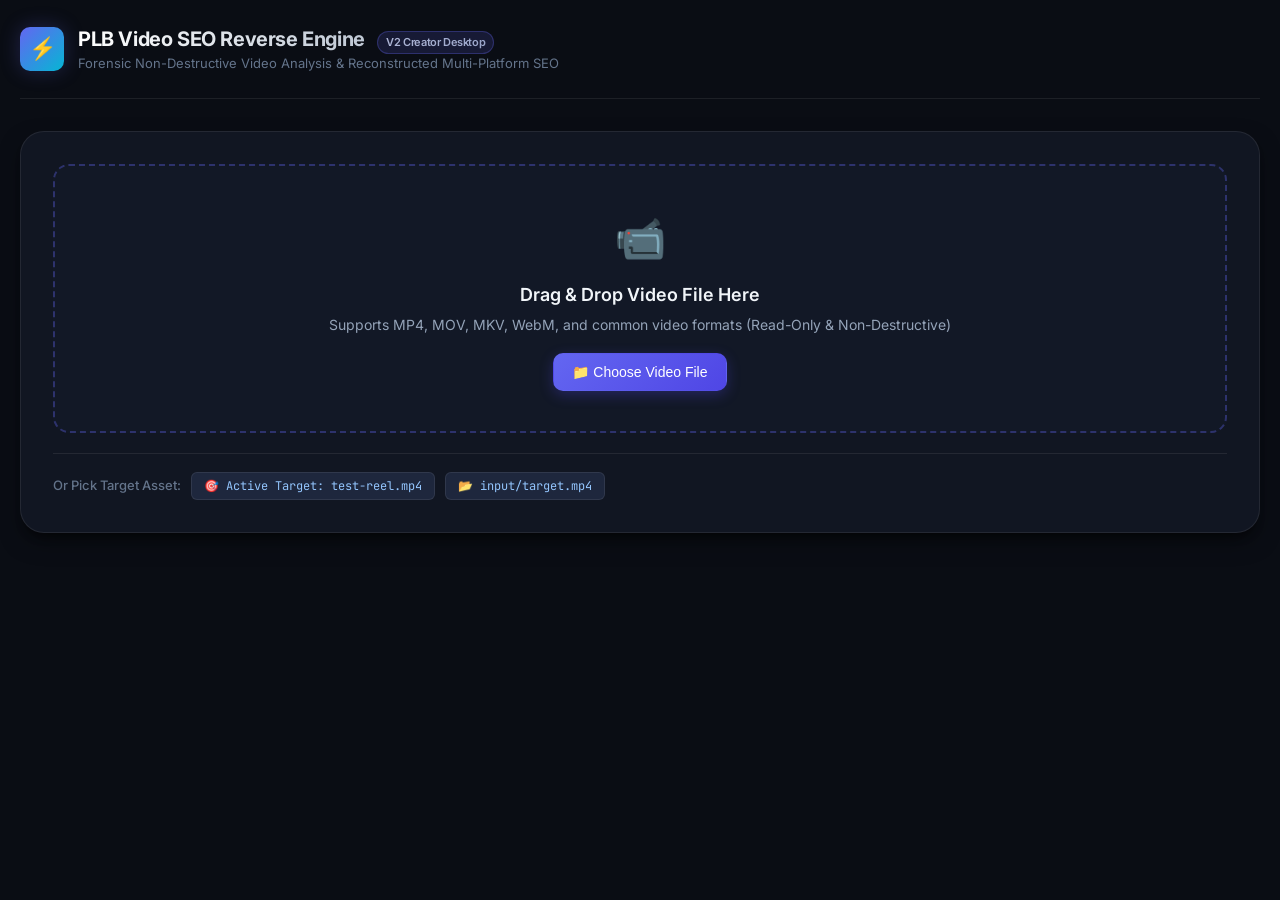
==== templates/index.html @ 7a73a2d2 "feat: build creator desktop and web application tool with 10-tab forensic dashboard, e2e testing, an" ====
<!DOCTYPE html>
<html lang="en">
<head>
  <meta charset="UTF-8">
  <meta name="viewport" content="width=device-width, initial-scale=1.0">
  <title>PLB Video SEO Reverse Engine</title>
  <link rel="preconnect" href="https://fonts.googleapis.com">
  <link rel="preconnect" href="https://fonts.gstatic.com" crossorigin>
  <link href="https://fonts.googleapis.com/css2?family=Inter:wght@300;400;500;600;700;800&family=JetBrains+Mono:wght@400;500;600&display=swap" rel="stylesheet">
  <style>
    :root {
      --bg-base: #0a0d14;
      --bg-surface: #111622;
      --bg-card: #161d2d;
      --bg-elevated: #1e273d;
      --border-color: rgba(255, 255, 255, 0.08);
      --border-focus: rgba(99, 102, 241, 0.5);
      --text-main: #f1f5f9;
      --text-muted: #94a3b8;
      --text-dim: #64748b;
      --accent-primary: #6366f1;
      --accent-glow: rgba(99, 102, 241, 0.25);
      --accent-secondary: #06b6d4;
      --accent-success: #10b981;
      --accent-warning: #f59e0b;
      --accent-danger: #ef4444;
      --radius-sm: 6px;
      --radius-md: 10px;
      --radius-lg: 16px;
      --radius-xl: 24px;
      --shadow-lg: 0 10px 25px -5px rgba(0, 0, 0, 0.5), 0 8px 10px -6px rgba(0, 0, 0, 0.5);
    }

    * {
      box-sizing: border-box;
      margin: 0;
      padding: 0;
    }

    body {
      font-family: 'Inter', -apple-system, BlinkMacSystemFont, sans-serif;
      background-color: var(--bg-base);
      color: var(--text-main);
      min-height: 100vh;
      line-height: 1.5;
      -webkit-font-smoothing: antialiased;
    }

    /* Container */
    .app-container {
      max-width: 1380px;
      margin: 0 auto;
      padding: 24px 20px 80px;
    }

    /* Header */
    header {
      display: flex;
      justify-content: space-between;
      align-items: center;
      padding-bottom: 24px;
      border-bottom: 1px solid var(--border-color);
      margin-bottom: 32px;
    }

    .brand {
      display: flex;
      align-items: center;
      gap: 14px;
    }

    .brand-icon {
      width: 44px;
      height: 44px;
      background: linear-gradient(135deg, #6366f1, #06b6d4);
      border-radius: var(--radius-md);
      display: flex;
      align-items: center;
      justify-content: center;
      font-size: 22px;
      box-shadow: 0 0 20px var(--accent-glow);
    }

    .brand-text h1 {
      font-size: 20px;
      font-weight: 700;
      letter-spacing: -0.02em;
      background: linear-gradient(to right, #ffffff, #94a3b8);
      -webkit-background-clip: text;
      -webkit-text-fill-color: transparent;
    }

    .brand-text p {
      font-size: 13px;
      color: var(--text-dim);
    }

    .badge-v2 {
      display: inline-flex;
      align-items: center;
      padding: 2px 8px;
      background: rgba(99, 102, 241, 0.15);
      border: 1px solid rgba(99, 102, 241, 0.3);
      color: #818cf8;
      border-radius: 9999px;
      font-size: 11px;
      font-weight: 600;
      margin-left: 8px;
    }

    .header-actions {
      display: flex;
      gap: 12px;
      align-items: center;
    }

    .btn {
      display: inline-flex;
      align-items: center;
      justify-content: center;
      gap: 8px;
      padding: 10px 18px;
      border-radius: var(--radius-md);
      font-size: 14px;
      font-weight: 500;
      cursor: pointer;
      transition: all 0.2s ease;
      border: 1px solid transparent;
      outline: none;
    }

    .btn-primary {
      background: linear-gradient(135deg, #6366f1, #4f46e5);
      color: #ffffff;
      box-shadow: 0 4px 14px rgba(79, 70, 229, 0.3);
    }

    .btn-primary:hover:not(:disabled) {
      background: linear-gradient(135deg, #4f46e5, #4338ca);
      transform: translateY(-1px);
    }

    .btn-secondary {
      background: var(--bg-card);
      border-color: var(--border-color);
      color: var(--text-main);
    }

    .btn-secondary:hover:not(:disabled) {
      background: var(--bg-elevated);
      border-color: rgba(255, 255, 255, 0.15);
    }

    .btn:disabled {
      opacity: 0.5;
      cursor: not-allowed;
    }

    /* Upload Area */
    .upload-card {
      background: var(--bg-surface);
      border: 1px solid var(--border-color);
      border-radius: var(--radius-xl);
      padding: 32px;
      margin-bottom: 32px;
      box-shadow: var(--shadow-lg);
    }

    .dropzone {
      border: 2px dashed rgba(99, 102, 241, 0.35);
      border-radius: var(--radius-lg);
      padding: 40px 24px;
      text-align: center;
      background: rgba(22, 29, 45, 0.4);
      transition: all 0.2s ease;
      cursor: pointer;
    }

    .dropzone:hover, .dropzone.dragover {
      border-color: var(--accent-primary);
      background: rgba(99, 102, 241, 0.06);
    }

    .dropzone-icon {
      font-size: 42px;
      margin-bottom: 12px;
    }

    .dropzone h3 {
      font-size: 18px;
      font-weight: 600;
      margin-bottom: 6px;
    }

    .dropzone p {
      color: var(--text-muted);
      font-size: 14px;
      margin-bottom: 18px;
    }

    .quick-pick {
      margin-top: 20px;
      padding-top: 18px;
      border-top: 1px solid var(--border-color);
      display: flex;
      flex-wrap: wrap;
      align-items: center;
      gap: 10px;
    }

    .quick-pick-label {
      font-size: 13px;
      color: var(--text-dim);
      font-weight: 500;
    }

    .chip-btn {
      background: var(--bg-elevated);
      border: 1px solid var(--border-color);
      color: #93c5fd;
      font-size: 12px;
      font-family: 'JetBrains Mono', monospace;
      padding: 5px 12px;
      border-radius: var(--radius-sm);
      cursor: pointer;
      transition: all 0.15s;
    }

    .chip-btn:hover {
      background: rgba(99, 102, 241, 0.2);
      border-color: var(--accent-primary);
    }

    /* Selected Video Pill */
    .file-pill {
      display: none;
      background: var(--bg-card);
      border: 1px solid var(--border-color);
      border-radius: var(--radius-lg);
      padding: 20px;
      margin-top: 24px;
    }

    .file-pill-header {
      display: flex;
      justify-content: space-between;
      align-items: center;
      margin-bottom: 16px;
    }

    .file-pill-title {
      display: flex;
      align-items: center;
      gap: 10px;
      font-weight: 600;
      font-size: 16px;
    }

    .meta-grid {
      display: grid;
      grid-template-columns: repeat(auto-fit, minmax(140px, 1fr));
      gap: 12px;
    }

    .meta-item {
      background: rgba(0, 0, 0, 0.25);
      padding: 10px 14px;
      border-radius: var(--radius-sm);
      border: 1px solid rgba(255, 255, 255, 0.04);
    }

    .meta-label {
      font-size: 11px;
      text-transform: uppercase;
      letter-spacing: 0.05em;
      color: var(--text-dim);
      margin-bottom: 2px;
    }

    .meta-val {
      font-size: 14px;
      font-weight: 600;
      color: #e2e8f0;
      font-family: 'JetBrains Mono', monospace;
    }

    .sidecars-tag-list {
      display: flex;
      flex-wrap: wrap;
      gap: 6px;
      margin-top: 14px;
    }

    .sidecar-chip {
      background: rgba(16, 185, 129, 0.15);
      border: 1px solid rgba(16, 185, 129, 0.3);
      color: #34d399;
      font-size: 12px;
      padding: 3px 8px;
      border-radius: var(--radius-sm);
      display: flex;
      align-items: center;
      gap: 4px;
    }

    /* Progress Banner */
    .progress-card {
      display: none;
      background: var(--bg-card);
      border: 1px solid rgba(99, 102, 241, 0.3);
      border-radius: var(--radius-lg);
      padding: 24px;
      margin-bottom: 32px;
    }

    .progress-bar-bg {
      height: 10px;
      background: rgba(0, 0, 0, 0.4);
      border-radius: 999px;
      overflow: hidden;
      margin: 14px 0 10px;
    }

    .progress-bar-fill {
      height: 100%;
      width: 0%;
      background: linear-gradient(90deg, #6366f1, #06b6d4);
      border-radius: 999px;
      transition: width 0.3s ease;
    }

    .progress-status {
      display: flex;
      justify-content: space-between;
      font-size: 14px;
    }

    .stage-text {
      color: #93c5fd;
      font-weight: 500;
    }

    .percent-text {
      color: #e2e8f0;
      font-family: 'JetBrains Mono', monospace;
      font-weight: 600;
    }

    /* Results Dashboard */
    .results-container {
      display: none;
    }

    .results-header {
      display: flex;
      justify-content: space-between;
      align-items: center;
      margin-bottom: 20px;
      flex-wrap: wrap;
      gap: 16px;
    }

    .tabs-nav {
      display: flex;
      overflow-x: auto;
      gap: 4px;
      background: var(--bg-surface);
      padding: 6px;
      border-radius: var(--radius-lg);
      border: 1px solid var(--border-color);
    }

    .tab-btn {
      padding: 8px 16px;
      border-radius: var(--radius-md);
      background: transparent;
      border: none;
      color: var(--text-muted);
      font-size: 13px;
      font-weight: 600;
      cursor: pointer;
      white-space: nowrap;
      transition: all 0.15s ease;
    }

    .tab-btn:hover {
      color: #ffffff;
      background: rgba(255, 255, 255, 0.05);
    }

    .tab-btn.active {
      color: #ffffff;
      background: var(--accent-primary);
      box-shadow: 0 2px 8px rgba(99, 102, 241, 0.4);
    }

    .tab-content {
      display: none;
      background: var(--bg-surface);
      border: 1px solid var(--border-color);
      border-radius: var(--radius-xl);
      padding: 32px;
      box-shadow: var(--shadow-lg);
      margin-top: 16px;
    }

    .tab-content.active {
      display: block;
      animation: fadeIn 0.2s ease-in-out;
    }

    @keyframes fadeIn {
      from { opacity: 0; transform: translateY(4px); }
      to { opacity: 1; transform: translateY(0); }
    }

    /* Card Panels */
    .panel-grid {
      display: grid;
      grid-template-columns: repeat(auto-fit, minmax(320px, 1fr));
      gap: 20px;
      margin-top: 16px;
    }

    .data-panel {
      background: var(--bg-card);
      border: 1px solid var(--border-color);
      border-radius: var(--radius-md);
      padding: 20px;
    }

    .panel-title {
      font-size: 14px;
      font-weight: 700;
      text-transform: uppercase;
      letter-spacing: 0.05em;
      color: var(--text-dim);
      margin-bottom: 14px;
      display: flex;
      justify-content: space-between;
      align-items: center;
    }

    .item-row {
      margin-bottom: 12px;
    }

    .item-label {
      font-size: 12px;
      color: var(--text-muted);
      margin-bottom: 3px;
    }

    .item-val {
      font-size: 14px;
      color: #ffffff;
      word-break: break-word;
    }

    .item-val.highlight {
      color: #38bdf8;
      font-weight: 600;
    }

    /* Badges */
    .badge-absent {
      display: inline-block;
      font-size: 11px;
      font-family: 'JetBrains Mono', monospace;
      padding: 2px 6px;
      background: rgba(245, 158, 11, 0.15);
      border: 1px solid rgba(245, 158, 11, 0.3);
      color: #fbbf24;
      border-radius: 4px;
    }

    .badge-present {
      display: inline-block;
      font-size: 11px;
      font-family: 'JetBrains Mono', monospace;
      padding: 2px 6px;
      background: rgba(16, 185, 129, 0.15);
      border: 1px solid rgba(16, 185, 129, 0.3);
      color: #34d399;
      border-radius: 4px;
    }

    /* Copy Button */
    .copy-btn {
      background: rgba(255, 255, 255, 0.08);
      border: 1px solid rgba(255, 255, 255, 0.1);
      color: #e2e8f0;
      font-size: 11px;
      padding: 3px 8px;
      border-radius: 4px;
      cursor: pointer;
      transition: all 0.15s;
    }

    .copy-btn:hover {
      background: rgba(99, 102, 241, 0.25);
      color: #818cf8;
    }

    /* Timeline Frame Gallery */
    .frame-gallery {
      display: grid;
      grid-template-columns: repeat(auto-fill, minmax(220px, 1fr));
      gap: 16px;
      margin-top: 20px;
    }

    .frame-card {
      background: var(--bg-card);
      border: 1px solid var(--border-color);
      border-radius: var(--radius-md);
      overflow: hidden;
      display: flex;
      flex-direction: column;
      transition: transform 0.2s;
    }

    .frame-card:hover {
      transform: translateY(-2px);
      border-color: rgba(99, 102, 241, 0.4);
    }

    .frame-img-box {
      width: 100%;
      aspect-ratio: 9/16;
      background: #000;
      overflow: hidden;
      position: relative;
    }

    .frame-img-box img {
      width: 100%;
      height: 100%;
      object-fit: cover;
    }

    .frame-meta {
      padding: 12px;
      font-size: 12px;
      flex: 1;
      display: flex;
      flex-direction: column;
      justify-content: space-between;
    }

    .frame-tag {
      display: inline-block;
      font-size: 10px;
      font-weight: 700;
      text-transform: uppercase;
      padding: 2px 6px;
      border-radius: 3px;
      margin-bottom: 4px;
    }

    .tag-hook {
      background: rgba(239, 68, 68, 0.2);
      color: #f87171;
      border: 1px solid rgba(239, 68, 68, 0.4);
    }

    .tag-action {
      background: rgba(245, 158, 11, 0.2);
      color: #fbbf24;
      border: 1px solid rgba(245, 158, 11, 0.4);
    }

    .tag-payoff {
      background: rgba(16, 185, 129, 0.2);
      color: #34d399;
      border: 1px solid rgba(16, 185, 129, 0.4);
    }

    .tag-depth {
      background: rgba(14, 165, 233, 0.2);
      color: #38bdf8;
      border: 1px solid rgba(14, 165, 233, 0.4);
    }

    /* Master Evidence Table */
    .evidence-table {
      width: 100%;
      border-collapse: collapse;
      font-size: 13px;
      margin-top: 14px;
    }

    .evidence-table th {
      text-align: left;
      padding: 12px 14px;
      background: var(--bg-card);
      color: var(--text-dim);
      font-size: 11px;
      text-transform: uppercase;
      letter-spacing: 0.05em;
      border-bottom: 1px solid var(--border-color);
    }

    .evidence-table td {
      padding: 14px;
      border-bottom: 1px solid rgba(255, 255, 255, 0.04);
      vertical-align: top;
    }

    .evidence-table tr:hover td {
      background: rgba(255, 255, 255, 0.02);
    }

    .confidence-fact {
      color: #34d399;
      font-weight: 600;
    }

    /* Markdown Report Box */
    .report-preview {
      background: #090d16;
      border: 1px solid var(--border-color);
      border-radius: var(--radius-md);
      padding: 24px;
      font-family: 'JetBrains Mono', monospace;
      font-size: 13px;
      line-height: 1.6;
      color: #cbd5e1;
      white-space: pre-wrap;
      max-height: 600px;
      overflow-y: auto;
    }

    /* Responsive */
    @media (max-width: 768px) {
      .app-container { padding: 16px 12px; }
      header { flex-direction: column; align-items: flex-start; gap: 16px; }
      .header-actions { width: 100%; justify-content: flex-start; }
      .meta-grid { grid-template-columns: 1fr 1fr; }
    }
  </style>
</head>
<body>

<div class="app-container">
  <!-- Top Bar -->
  <header>
    <div class="brand">
      <div class="brand-icon">⚡</div>
      <div class="brand-text">
        <h1>PLB Video SEO Reverse Engine <span class="badge-v2">V2 Creator Desktop</span></h1>
        <p>Forensic Non-Destructive Video Analysis & Reconstructed Multi-Platform SEO</p>
      </div>
    </div>
    <div class="header-actions">
      <button class="btn btn-secondary" id="btn-analyze-new" style="display:none;" onclick="resetWorkflow()">
        🔄 Analyze Another Video
      </button>
      <button class="btn btn-secondary" id="btn-export-json" style="display:none;" onclick="exportData('json')">
        📊 Export JSON
      </button>
      <button class="btn btn-secondary" id="btn-export-zip" style="display:none;" onclick="exportData('zip')">
        📦 Export ZIP Bundle
      </button>
      <button class="btn btn-primary" id="btn-export-report" style="display:none;" onclick="exportData('markdown')">
        📄 Download Report (.md)
      </button>
    </div>
  </header>

  <!-- Upload & Target Selection Area -->
  <section class="upload-card" id="selection-section">
    <div class="dropzone" id="dropzone" onclick="document.getElementById('file-input').click()">
      <div class="dropzone-icon">📹</div>
      <h3>Drag & Drop Video File Here</h3>
      <p>Supports MP4, MOV, MKV, WebM, and common video formats (Read-Only & Non-Destructive)</p>
      <button type="button" class="btn btn-primary" onclick="event.stopPropagation(); document.getElementById('file-input').click()">
        📁 Choose Video File
      </button>
      <input type="file" id="file-input" style="display: none;" accept="video/*,.mp4,.mov,.mkv,.webm" onchange="handleFileSelect(this)">
    </div>

    <!-- Quick Candidates Bar -->
    <div class="quick-pick">
      <span class="quick-pick-label">Or Pick Target Asset:</span>
      <button class="chip-btn" onclick="selectLocalPath('C:/Users/Admin/Downloads/test-reel/test-reel.mp4')">
        🎯 Active Target: test-reel.mp4
      </button>
      <button class="chip-btn" onclick="selectLocalPath('input/target.mp4')">
        📂 input/target.mp4
      </button>
      <span id="candidate-chips"></span>
    </div>

    <!-- Video Inspector Pill -->
    <div class="file-pill" id="file-pill">
      <div class="file-pill-header">
        <div class="file-pill-title">
          <span>🎬</span>
          <span id="pill-filename">video.mp4</span>
        </div>
        <button class="btn btn-primary" id="btn-start-analysis" onclick="startAnalysis()">
          ⚡ Run Forensic Reverse-Engineering
        </button>
      </div>

      <div class="meta-grid">
        <div class="meta-item">
          <div class="meta-label">File Size</div>
          <div class="meta-val" id="pill-size">0.0 MB</div>
        </div>
        <div class="meta-item">
          <div class="meta-label">Duration</div>
          <div class="meta-val" id="pill-duration">0.00s</div>
        </div>
        <div class="meta-item">
          <div class="meta-label">Resolution</div>
          <div class="meta-val" id="pill-resolution">--</div>
        </div>
        <div class="meta-item">
          <div class="meta-label">Codec & FPS</div>
          <div class="meta-val" id="pill-codec">--</div>
        </div>
      </div>

      <div class="sidecars-tag-list" id="sidecars-container"></div>
    </div>
  </section>

  <!-- Progress Indicator -->
  <section class="progress-card" id="progress-card">
    <div style="font-weight: 600; font-size: 15px;">🔍 Reverse-Engineering in Progress...</div>
    <div class="progress-bar-bg">
      <div class="progress-bar-fill" id="progress-fill"></div>
    </div>
    <div class="progress-status">
      <span class="stage-text" id="progress-stage">Initializing analysis...</span>
      <span class="percent-text" id="progress-percent">0%</span>
    </div>
  </section>

  <!-- Results Dashboard -->
  <main class="results-container" id="results-container">
    <div class="results-header">
      <nav class="tabs-nav" id="tabs-nav">
        <button class="tab-btn active" onclick="switchTab('tab-overview', this)">OVERVIEW</button>
        <button class="tab-btn" onclick="switchTab('tab-source', this)">SOURCE SEO</button>
        <button class="tab-btn" onclick="switchTab('tab-forensics', this)">VIDEO FORENSICS</button>
        <button class="tab-btn" onclick="switchTab('tab-timeline', this)">TIMELINE</button>
        <button class="tab-btn" onclick="switchTab('tab-audio', this)">AUDIO</button>
        <button class="tab-btn" onclick="switchTab('tab-c2pa', this)">C2PA / PROVENANCE</button>
        <button class="tab-btn" onclick="switchTab('tab-reconstructed', this)">RECONSTRUCTED SEO</button>
        <button class="tab-btn" onclick="switchTab('tab-platforms', this)">PLATFORM PACKAGES</button>
        <button class="tab-btn" onclick="switchTab('tab-evidence', this)">EVIDENCE</button>
        <button class="tab-btn" onclick="switchTab('tab-report', this)">REPORT</button>
      </nav>
    </div>

    <!-- TAB 1: OVERVIEW -->
    <div class="tab-content active" id="tab-overview">
      <div class="panel-grid">
        <div class="data-panel">
          <div class="panel-title">Asset Summary</div>
          <div class="item-row"><div class="item-label">Target File</div><div class="item-val highlight" id="ov-file">--</div></div>
          <div class="item-row"><div class="item-label">Duration & Geometry</div><div class="item-val" id="ov-geom">--</div></div>
          <div class="item-row"><div class="item-label">Content Category</div><div class="item-val" id="ov-category">Animals & Pets / Wholesome Comedy</div></div>
          <div class="item-row"><div class="item-label">Target Audience</div><div class="item-val" id="ov-audience">Short-Form Mobile Viewers (TikTok, IG Reels, Shorts)</div></div>
        </div>
        <div class="data-panel">
          <div class="panel-title">Forensic Signals</div>
          <div class="item-row"><div class="item-label">AI Generation Provenance</div><div class="item-val" id="ov-c2pa">--</div></div>
          <div class="item-row"><div class="item-label">Acoustic Classification</div><div class="item-val" id="ov-audio">--</div></div>
          <div class="item-row"><div class="item-label">OCR & Branding Scan</div><div class="item-val" id="ov-ocr">--</div></div>
          <div class="item-row"><div class="item-label">Sidecar Metadata Found</div><div class="item-val" id="ov-sidecars">--</div></div>
        </div>
      </div>
    </div>

    <!-- TAB 2: SOURCE SEO -->
    <div class="tab-content" id="tab-source">
      <p style="color: var(--text-muted); font-size: 13px; margin-bottom: 16px;">
        Strict ground truth extracted from accompanying project files (e.g., <code>Caption.md</code>). Non-existent elements are marked <code>[NOT PRESENT IN SOURCE]</code>.
      </p>
      <div class="panel-grid">
        <div class="data-panel">
          <div class="panel-title">Original Copy Metadata</div>
          <div class="item-row"><div class="item-label">Original Title / Header</div><div class="item-val" id="src-title">--</div></div>
          <div class="item-row"><div class="item-label">Original Caption (Main)</div><div class="item-val" id="src-cap-main">--</div></div>
          <div class="item-row"><div class="item-label">Original Caption (Alt)</div><div class="item-val" id="src-cap-alt">--</div></div>
        </div>
        <div class="data-panel">
          <div class="panel-title">Original Engagement Metadata</div>
          <div class="item-row"><div class="item-label">Original Hashtags</div><div class="item-val" id="src-hashtags">--</div></div>
          <div class="item-row"><div class="item-label">Original Pinned Comment</div><div class="item-val" id="src-pinned">--</div></div>
          <div class="item-row"><div class="item-label">Original Keywords / Tags</div><div class="item-val"><span class="badge-absent">[NOT PRESENT IN SOURCE]</span></div></div>
        </div>
      </div>

      <!-- SEO COMPARISON TABLE -->
      <div style="margin-top: 28px;">
        <h4 style="font-size: 15px; font-weight: 700; color: #ffffff; margin-bottom: 6px; display: flex; align-items: center; gap: 8px;">
          <span>⚖️</span>
          <span>SEO COMPARISON: ORIGINAL SOURCE SEO vs RECONSTRUCTED / OPTIMIZED SEO</span>
        </h4>
        <p style="color: var(--text-muted); font-size: 12px; margin-bottom: 12px;">
          Forensic ground truth audit contrasting original sidecar metadata against multi-platform algorithmically reconstructed SEO packages.
        </p>
        <table class="evidence-table" style="background: var(--bg-card); border-radius: var(--radius-md); overflow: hidden;">
          <thead>
            <tr>
              <th style="width: 15%;">SEO Element</th>
              <th style="width: 40%;">ORIGINAL SOURCE METADATA (Ground Truth)</th>
              <th style="width: 45%;">RECONSTRUCTED / OPTIMIZED SEO (Forensic Synthesis)</th>
            </tr>
          </thead>
          <tbody id="seo-comparison-tbody">
            <!-- Populated dynamically via JS -->
          </tbody>
        </table>
      </div>
    </div>

    <!-- TAB 3: VIDEO FORENSICS -->
    <div class="tab-content" id="tab-forensics">
      <div class="panel-grid">
        <div class="data-panel">
          <div class="panel-title">Video Stream Specifications</div>
          <div class="item-row"><div class="item-label">Codec & Profile</div><div class="item-val highlight" id="vf-codec">--</div></div>
          <div class="item-row"><div class="item-label">Resolution & Aspect Ratio</div><div class="item-val" id="vf-res">--</div></div>
          <div class="item-row"><div class="item-label">Framerate & Progressive Scan</div><div class="item-val" id="vf-fps">--</div></div>
          <div class="item-row"><div class="item-label">Video Bitrate</div><div class="item-val" id="vf-bitrate">--</div></div>
          <div class="item-row"><div class="item-label">GOP Structure / B-Frames</div><div class="item-val" id="vf-bframes">--</div></div>
        </div>
        <div class="data-panel">
          <div class="panel-title">Container Hierarchy (ISOBMFF)</div>
          <div class="item-row"><div class="item-label">Major Brand</div><div class="item-val">isom (ISO Base Media v1)</div></div>
          <div class="item-row"><div class="item-label">Compatible Brands</div><div class="item-val">isom, iso2, avc1, mp41</div></div>
          <div class="item-row"><div class="item-label">Muxing Library</div><div class="item-val">FFmpeg Lavf58.76.100</div></div>
          <div class="item-row"><div class="item-label">Atoms Structure</div><div class="item-val">ftyp → uuid (C2PA) → free → mdat → moov → udta</div></div>
        </div>
      </div>
    </div>

    <!-- TAB 4: TIMELINE -->
    <div class="tab-content" id="tab-timeline">
      <div style="display: flex; justify-content: space-between; align-items: center;">
        <h3 style="font-size: 16px; font-weight: 700;">Representative Timeline Frames (12 Key Samples)</h3>
        <span style="font-size: 12px; color: var(--text-muted);">Includes 0–3s hook window, action progression, and payoff</span>
      </div>
      <div class="frame-gallery" id="frame-gallery"></div>
    </div>

    <!-- TAB 5: AUDIO -->
    <div class="tab-content" id="tab-audio">
      <div class="panel-grid">
        <div class="data-panel">
          <div class="panel-title">Audio Stream Parameters</div>
          <div class="item-row"><div class="item-label">Codec</div><div class="item-val" id="au-codec">--</div></div>
          <div class="item-row"><div class="item-label">Channels & Layout</div><div class="item-val" id="au-layout">--</div></div>
          <div class="item-row"><div class="item-label">Sample Rate & Bitrate</div><div class="item-val" id="au-rate">--</div></div>
        </div>
        <div class="data-panel">
          <div class="panel-title">Acoustic Forensics</div>
          <div class="item-row"><div class="item-label">Energy Dynamics</div><div class="item-val" id="au-energy">--</div></div>
          <div class="item-row"><div class="item-label">Acoustic Classification</div><div class="item-val highlight" id="au-class">--</div></div>
          <div class="item-row"><div class="item-label">Speech / Dialogue</div><div class="item-val">None detected (Zero voice formants)</div></div>
          <div class="item-row"><div class="item-label">Music Track</div><div class="item-val">None detected (Harmonicity &lt; 0.30)</div></div>
        </div>
      </div>
    </div>

    <!-- TAB 6: C2PA / PROVENANCE -->
    <div class="tab-content" id="tab-c2pa">
      <div class="panel-grid">
        <div class="data-panel">
          <div class="panel-title">Cryptographic Content Credentials</div>
          <div class="item-row"><div class="item-label">JUMBF Box UUID</div><div class="item-val" id="c2pa-uuid">--</div></div>
          <div class="item-row"><div class="item-label">AI Foundation Model</div><div class="item-val highlight" id="c2pa-model">--</div></div>
          <div class="item-row"><div class="item-label">Claim Generator Tool</div><div class="item-val" id="c2pa-gen">--</div></div>
        </div>
        <div class="data-panel">
          <div class="panel-title">Digital Source & Trust</div>
          <div class="item-row"><div class="item-label">IPTC Digital Source Type</div><div class="item-val" id="c2pa-source">--</div></div>
          <div class="item-row"><div class="item-label">Creation Timestamp</div><div class="item-val" id="c2pa-time">--</div></div>
          <div class="item-row"><div class="item-label">Signing Certificate</div><div class="item-val">GlobalSign GCC R45 S/MIME CA 2025</div></div>
        </div>
      </div>
    </div>

    <!-- TAB 7: RECONSTRUCTED SEO -->
    <div class="tab-content" id="tab-reconstructed">
      <div class="panel-grid">
        <div class="data-panel">
          <div class="panel-title">Core Topic & Queries</div>
          <div class="item-row"><div class="item-label">Primary SEO Topic</div><div class="item-val highlight" id="rec-topic">--</div></div>
          <div class="item-row"><div class="item-label">Primary Keyword</div><div class="item-val" id="rec-kw-primary">--</div></div>
          <div class="item-row"><div class="item-label">Secondary Keywords</div><div class="item-val" id="rec-kw-sec">--</div></div>
          <div class="item-row"><div class="item-label">Long-Tail Search Queries</div><div class="item-val" id="rec-kw-long">--</div></div>
        </div>
        <div class="data-panel">
          <div class="panel-title">10 High-Ranking SEO Titles</div>
          <ol id="rec-titles-list" style="padding-left: 20px; font-size: 13px; line-height: 1.8; color: #e2e8f0;"></ol>
          <div style="margin-top: 14px;">
            <div class="panel-title">3 High-Retention Algorithmic Titles</div>
            <ol id="rec-retention-list" style="padding-left: 20px; font-size: 13px; line-height: 1.8; color: #38bdf8;"></ol>
          </div>
        </div>
      </div>
    </div>

    <!-- TAB 8: PLATFORM PACKAGES -->
    <div class="tab-content" id="tab-platforms">
      <div class="panel-grid">
        <div class="data-panel">
          <div class="panel-title">
            <span>🎵 TikTok Package</span>
            <button class="copy-btn" onclick="copyCardText('pkg-tiktok')">📋 Copy</button>
          </div>
          <div class="item-val" id="pkg-tiktok" style="font-size: 13px; line-height: 1.6;">--</div>
        </div>
        <div class="data-panel">
          <div class="panel-title">
            <span>📸 Instagram Reels Package</span>
            <button class="copy-btn" onclick="copyCardText('pkg-ig')">📋 Copy</button>
          </div>
          <div class="item-val" id="pkg-ig" style="font-size: 13px; line-height: 1.6;">--</div>
        </div>
        <div class="data-panel">
          <div class="panel-title">
            <span>📘 Facebook Reels Package</span>
            <button class="copy-btn" onclick="copyCardText('pkg-fb')">📋 Copy</button>
          </div>
          <div class="item-val" id="pkg-fb" style="font-size: 13px; line-height: 1.6;">--</div>
        </div>
        <div class="data-panel">
          <div class="panel-title">
            <span>🔴 YouTube Shorts Package</span>
            <button class="copy-btn" onclick="copyCardText('pkg-yt')">📋 Copy</button>
          </div>
          <div class="item-val" id="pkg-yt" style="font-size: 13px; line-height: 1.6;">--</div>
        </div>
      </div>
    </div>

    <!-- TAB 9: EVIDENCE -->
    <div class="tab-content" id="tab-evidence">
      <h3 style="font-size: 16px; font-weight: 700; margin-bottom: 6px;">Master Evidence Table</h3>
      <p style="color: var(--text-muted); font-size: 13px; margin-bottom: 16px;">
        Strict demarcation separating Directly Observed Facts, High-Confidence Inferences, and Unknowns.
      </p>
      <table class="evidence-table">
        <thead>
          <tr>
            <th>Audit Domain</th>
            <th>Source Evidence</th>
            <th>Original Metadata</th>
            <th>Reconstructed SEO</th>
            <th>Confidence</th>
            <th>Unknowns</th>
          </tr>
        </thead>
        <tbody id="evidence-tbody"></tbody>
      </table>
    </div>

    <!-- TAB 10: REPORT -->
    <div class="tab-content" id="tab-report">
      <div style="display: flex; justify-content: space-between; align-items: center; margin-bottom: 14px;">
        <h3 style="font-size: 16px; font-weight: 700;">VIDEO-SEO-REVERSE-ENGINEERING-REPORT.md</h3>
        <button class="btn btn-secondary" onclick="exportData('markdown')">💾 Download .md File</button>
      </div>
      <div class="report-preview" id="report-markdown-preview">Loading report preview...</div>
    </div>
  </main>
</div>

<script>
  let currentSelectedPath = null;
  let currentTaskId = null;
  let latestResult = null;

  // Initial load: fetch recent candidates
  window.addEventListener('DOMContentLoaded', () => {
    fetch('/api/recent')
      .then(res => res.json())
      .then(data => {
        const container = document.getElementById('candidate-chips');
        if (data.candidates && data.candidates.length > 0) {
          data.candidates.forEach(c => {
            const btn = document.createElement('button');
            btn.className = 'chip-btn';
            btn.innerText = `📂 ${c.name} (${c.size_mb} MB)`;
            btn.onclick = () => selectLocalPath(c.path);
            container.appendChild(btn);
          });
        }
      })
      .catch(e => console.log('Recent scan skipped:', e));
  });

  // Drag and Drop
  const dropzone = document.getElementById('dropzone');
  ['dragenter', 'dragover'].forEach(eventName => {
    dropzone.addEventListener(eventName, e => {
      e.preventDefault();
      dropzone.classList.add('dragover');
    }, false);
  });
  ['dragleave', 'drop'].forEach(eventName => {
    dropzone.addEventListener(eventName, e => {
      e.preventDefault();
      dropzone.classList.remove('dragover');
    }, false);
  });
  dropzone.addEventListener('drop', e => {
    const dt = e.dataTransfer;
    const files = dt.files;
    if (files.length > 0) {
      uploadFile(files[0]);
    }
  });

  function handleFileSelect(input) {
    if (input.files.length > 0) {
      uploadFile(input.files[0]);
    }
  }

  function uploadFile(file) {
    const formData = new FormData();
    formData.append('file', file);
    
    document.getElementById('pill-filename').innerText = `Uploading ${file.name}...`;
    document.getElementById('file-pill').style.display = 'block';

    fetch('/api/scan', {
      method: 'POST',
      body: formData
    })
    .then(res => res.json())
    .then(data => {
      if (data.error) {
        alert('Scan Error: ' + data.error);
        return;
      }
      displayScannedVideo(data);
    })
    .catch(err => alert('Upload failed: ' + err));
  }

  function selectLocalPath(pathStr) {
    fetch('/api/scan', {
      method: 'POST',
      headers: { 'Content-Type': 'application/json' },
      body: JSON.stringify({ path: pathStr })
    })
    .then(res => res.json())
    .then(data => {
      if (data.error) {
        alert('Scan Error: ' + data.error);
        return;
      }
      displayScannedVideo(data);
    })
    .catch(err => alert('Scan failed: ' + err));
  }

  function displayScannedVideo(data) {
    const info = data.file_info;
    currentSelectedPath = info.path;
    
    document.getElementById('file-pill').style.display = 'block';
    document.getElementById('pill-filename').innerText = info.filename;
    document.getElementById('pill-size').innerText = `${info.size_mb} MB`;
    document.getElementById('pill-duration').innerText = `${info.duration_seconds}s`;
    document.getElementById('pill-resolution').innerText = info.resolution;
    document.getElementById('pill-codec').innerText = `${info.codec || 'H.264'} (${info.fps} fps)`;

    const sidecarsContainer = document.getElementById('sidecars-container');
    sidecarsContainer.innerHTML = '';
    if (data.sidecars_found && data.sidecars_found.length > 0) {
      data.sidecars_found.forEach(s => {
        const span = document.createElement('span');
        span.className = 'sidecar-chip';
        span.innerText = `📄 Sidecar: ${s}`;
        sidecarsContainer.appendChild(span);
      });
    } else {
      const span = document.createElement('span');
      span.className = 'badge-absent';
      span.innerText = 'No sidecar files in parent folder';
      sidecarsContainer.appendChild(span);
    }
  }

  function startAnalysis() {
    if (!currentSelectedPath) return;

    document.getElementById('btn-start-analysis').disabled = true;
    document.getElementById('progress-card').style.display = 'block';
    document.getElementById('results-container').style.display = 'none';

    fetch('/api/analyze', {
      method: 'POST',
      headers: { 'Content-Type': 'application/json' },
      body: JSON.stringify({ path: currentSelectedPath })
    })
    .then(res => res.json())
    .then(data => {
      if (data.error) {
        alert('Analysis Error: ' + data.error);
        document.getElementById('btn-start-analysis').disabled = false;
        return;
      }
      currentTaskId = data.task_id;
      pollProgress(currentTaskId);
    })
    .catch(err => {
      alert('Failed to start analysis: ' + err);
      document.getElementById('btn-start-analysis').disabled = false;
    });
  }

  function pollProgress(taskId) {
    const timer = setInterval(() => {
      fetch(`/api/status/${taskId}`)
        .then(res => res.json())
        .then(data => {
          if (data.error) {
            clearInterval(timer);
            alert('Error during analysis: ' + data.error);
            document.getElementById('btn-start-analysis').disabled = false;
            return;
          }

          document.getElementById('progress-fill').style.width = `${data.progress}%`;
          document.getElementById('progress-percent').innerText = `${data.progress}%`;
          document.getElementById('progress-stage').innerText = data.stage;

          if (data.status === 'completed') {
            clearInterval(timer);
            setTimeout(() => {
              document.getElementById('progress-card').style.display = 'none';
              document.getElementById('btn-start-analysis').disabled = false;
              renderResults(data.result);
            }, 600);
          }
        })
        .catch(e => {
          console.error(e);
        });
    }, 700);
  }

  function renderResults(result) {
    latestResult = result;
    document.getElementById('results-container').style.display = 'block';
    document.getElementById('btn-analyze-new').style.display = 'inline-flex';
    document.getElementById('btn-export-json').style.display = 'inline-flex';
    document.getElementById('btn-export-zip').style.display = 'inline-flex';
    document.getElementById('btn-export-report').style.display = 'inline-flex';

    // 1. Overview
    document.getElementById('ov-file').innerText = result.video_info.filename;
    document.getElementById('ov-geom').innerText = `${result.video_info.duration_seconds}s | ${result.video_info.width}x${result.video_info.height} (${result.video_info.fps} fps)`;
    document.getElementById('ov-c2pa').innerText = result.c2pa_provenance.present ? `Verified (Model: ${result.c2pa_provenance.model_name})` : 'None';
    document.getElementById('ov-audio').innerText = result.audio_analysis.summary;
    document.getElementById('ov-ocr').innerText = result.ocr_scan.summary;
    document.getElementById('ov-sidecars').innerText = `${result.source_evidence.found_files.length} sidecar files inspected`;

    // 2. Source SEO
    const orig = result.original_metadata;
    document.getElementById('src-title').innerHTML = orig.title.includes('[NOT') ? `<span class="badge-absent">${orig.title}</span>` : `<strong>${orig.title}</strong>`;
    document.getElementById('src-cap-main').innerHTML = orig.caption_main.includes('[NOT') ? `<span class="badge-absent">${orig.caption_main}</span>` : orig.caption_main;
    document.getElementById('src-cap-alt').innerHTML = orig.caption_alt.includes('[NOT') ? `<span class="badge-absent">${orig.caption_alt}</span>` : orig.caption_alt;
    document.getElementById('src-hashtags').innerHTML = Array.isArray(orig.hashtags) ? orig.hashtags.join(' ') : `<span class="badge-absent">${orig.hashtags}</span>`;
    document.getElementById('src-pinned').innerHTML = orig.pinned_comment.includes('[NOT') ? `<span class="badge-absent">${orig.pinned_comment}</span>` : orig.pinned_comment;

    // Populate SEO Comparison Table
    const compBody = document.getElementById('seo-comparison-tbody');
    if (compBody) {
      compBody.innerHTML = '';
      const rseo = result.reconstructed_seo;
      const compRows = [
        {
          element: "Title / Main Hook",
          orig: orig.title.includes('[NOT') ? `<span class="badge-absent">${orig.title}</span>` : `<strong>${orig.title}</strong>`,
          rec: `<strong>${rseo.seo_titles[0]}</strong><br><span style="color:var(--text-muted);font-size:11px;">+ 9 additional high-CTR algorithm titles</span>`
        },
        {
          element: "Main Caption",
          orig: orig.caption_main.includes('[NOT') ? `<span class="badge-absent">${orig.caption_main}</span>` : orig.caption_main,
          rec: `<strong>TikTok:</strong> ${rseo.platforms.tiktok.caption}<br><strong>IG:</strong> ${rseo.platforms.instagram_reels.caption.split('\n')[0]}`
        },
        {
          element: "Alt / Short Hook",
          orig: orig.caption_alt.includes('[NOT') ? `<span class="badge-absent">${orig.caption_alt}</span>` : orig.caption_alt,
          rec: `<strong>Retention Title:</strong> ${rseo.retention_titles[0]}<br><span style="color:var(--text-muted);font-size:11px;">Hook: "${rseo.hooks[0]}"</span>`
        },
        {
          element: "Hashtags",
          orig: Array.isArray(orig.hashtags) ? orig.hashtags.join(' ') : `<span class="badge-absent">${orig.hashtags}</span>`,
          rec: `<strong>Expanded Niche & Viral Tags:</strong><br>${Array.isArray(orig.hashtags) ? orig.hashtags.join(' ') : '#viral #fyp'} #explore #trending #reels`
        },
        {
          element: "Search Keywords",
          orig: `<span class="badge-absent">[NOT PRESENT IN SOURCE]</span>`,
          rec: `<strong>Primary:</strong> <code>${rseo.primary_keyword}</code><br><strong>Secondary:</strong> ${rseo.secondary_keywords.slice(0, 3).join(', ')}<br><strong>Long-Tail:</strong> <em>${rseo.long_tail_keywords[0]}</em>`
        },
        {
          element: "Pinned Comment",
          orig: orig.pinned_comment.includes('[NOT') ? `<span class="badge-absent">${orig.pinned_comment}</span>` : orig.pinned_comment,
          rec: `<strong>Conversion/Engagement Comment:</strong><br>${rseo.pinned_comment}`
        },
        {
          element: "Thumbnail / Cover Text",
          orig: `<span class="badge-absent">[NOT PRESENT IN SOURCE]</span>`,
          rec: `<strong>5 Concepts:</strong> ${rseo.thumbnail_concepts.map(c => `<code>${c}</code>`).join(' ')}`
        },
        {
          element: "Platform Packages",
          orig: `<span class="badge-absent">[NOT PRESENT IN SOURCE]</span>`,
          rec: `4 Multi-Platform Formatted Packages (TikTok, Instagram Reels, Facebook Reels, YouTube Shorts)`
        }
      ];

      compRows.forEach(row => {
        const tr = document.createElement('tr');
        tr.innerHTML = `
          <td><strong>${row.element}</strong></td>
          <td>${row.orig}</td>
          <td>${row.rec}</td>
        `;
        compBody.appendChild(tr);
      });
    }

    // 3. Forensics
    const tm = result.technical_metadata;
    const vstream = tm.streams.find(s => s.type === 'video') || {};
    document.getElementById('vf-codec').innerText = `${vstream.codec} (${vstream.profile})`;
    document.getElementById('vf-res').innerText = `${vstream.width}x${vstream.height} (${vstream.aspect_ratio})`;
    document.getElementById('vf-fps').innerText = `${vstream.fps} fps (Progressive)`;
    document.getElementById('vf-bitrate').innerText = `${vstream.bitrate_kbps} kbps (Container: ${tm.total_bitrate_kbps} kbps)`;
    document.getElementById('vf-bframes').innerText = `B-Frames Present: ${vstream.has_b_frames || 2}`;

    // 4. Timeline
    const gallery = document.getElementById('frame-gallery');
    gallery.innerHTML = '';
    result.timeline_frames.forEach(f => {
      let tagClass = 'tag-action';
      if (f.marker.includes('Hook')) tagClass = 'tag-hook';
      else if (f.marker.includes('Payoff')) tagClass = 'tag-payoff';
      else if (f.marker.includes('Depth')) tagClass = 'tag-depth';

      const card = document.createElement('div');
      card.className = 'frame-card';
      card.innerHTML = `
        <div class="frame-img-box">
          <img src="${f.url}" alt="Frame at ${f.timestamp_sec}s">
        </div>
        <div class="frame-meta">
          <div>
            <span class="frame-tag ${tagClass}">${f.marker}</span>
            <div style="font-weight: 700; color: #ffffff;">${f.timestamp_sec.toFixed(2)}s</div>
            <div style="color: var(--text-muted); font-size: 11px; margin-top: 4px;">${f.description}</div>
          </div>
        </div>
      `;
      gallery.appendChild(card);
    });

    // 5. Audio
    const au = result.audio_analysis;
    const astream = tm.streams.find(s => s.type === 'audio') || {};
    document.getElementById('au-codec').innerText = `${astream.codec || 'AAC'}`;
    document.getElementById('au-layout').innerText = `${astream.channels} Channels (${astream.channel_layout})`;
    document.getElementById('au-rate').innerText = `${astream.sample_rate_hz} Hz (${astream.bitrate_kbps} kbps)`;
    document.getElementById('au-energy').innerText = `RMS: ${au.overall_rms_dbfs} dBFS | Peak: ${au.peak_dbfs} dBFS`;
    document.getElementById('au-class').innerText = au.summary;

    // 6. C2PA
    const c2 = result.c2pa_provenance;
    document.getElementById('c2pa-uuid').innerText = c2.uuid || 'None';
    document.getElementById('c2pa-model').innerText = c2.model_name || 'Standard camera / none';
    document.getElementById('c2pa-gen').innerText = c2.generator_tool || 'None';
    document.getElementById('c2pa-source').innerText = c2.digital_source_type || 'Standard';
    document.getElementById('c2pa-time').innerText = c2.timestamp || 'Not recorded';

    // 7. Reconstructed SEO
    const rseo = result.reconstructed_seo;
    document.getElementById('rec-topic').innerText = rseo.primary_topic;
    document.getElementById('rec-kw-primary').innerText = rseo.primary_keyword;
    document.getElementById('rec-kw-sec').innerText = rseo.secondary_keywords.join(', ');
    document.getElementById('rec-kw-long').innerHTML = rseo.long_tail_keywords.map(k => `• ${k}`).join('<br>');

    const titlesList = document.getElementById('rec-titles-list');
    titlesList.innerHTML = rseo.seo_titles.map(t => `<li>${t}</li>`).join('');

    const retList = document.getElementById('rec-retention-list');
    retList.innerHTML = rseo.retention_titles.map(t => `<li>${t}</li>`).join('');

    // 8. Platforms
    const pkgs = rseo.platforms;
    document.getElementById('pkg-tiktok').innerHTML = `<strong>Caption:</strong><br>${pkgs.tiktok.caption}<br><br><strong>Audio Strategy:</strong><br>${pkgs.tiktok.sound}`;
    document.getElementById('pkg-ig').innerHTML = `<strong>Caption:</strong><br>${pkgs.instagram_reels.caption.replace(/\n/g, '<br>')}`;
    document.getElementById('pkg-fb').innerHTML = `<strong>Caption:</strong><br>${pkgs.facebook_reels.caption.replace(/\n/g, '<br>')}`;
    document.getElementById('pkg-yt').innerHTML = `<strong>Title:</strong><br>${pkgs.youtube_shorts.title}<br><br><strong>Description:</strong><br>${pkgs.youtube_shorts.description.replace(/\n/g, '<br>')}`;

    // 9. Evidence Table
    const tbody = document.getElementById('evidence-tbody');
    tbody.innerHTML = '';
    result.evidence_table.forEach(row => {
      const tr = document.createElement('tr');
      tr.innerHTML = `
        <td><strong>${row.domain}</strong></td>
        <td>${row.evidence}</td>
        <td>${row.original}</td>
        <td>${row.reconstructed}</td>
        <td><span class="confidence-fact">${row.confidence}</span></td>
        <td><span style="color: var(--text-dim);">${row.unknowns}</span></td>
      `;
      tbody.appendChild(tr);
    });

    // 10. Report Markdown
    document.getElementById('report-markdown-preview').innerText = result.report_markdown;
  }

  function switchTab(tabId, btn) {
    document.querySelectorAll('.tab-btn').forEach(b => b.classList.remove('active'));
    document.querySelectorAll('.tab-content').forEach(c => c.classList.remove('active'));
    btn.classList.add('active');
    document.getElementById(tabId).classList.add('active');
  }

  function copyCardText(elementId) {
    const text = document.getElementById(elementId).innerText;
    navigator.clipboard.writeText(text).then(() => {
      alert('Copied to clipboard!');
    });
  }

  function exportData(type) {
    if (!currentTaskId) return;
    window.location.href = `/api/export/${type}/${currentTaskId}`;
  }

  function resetWorkflow() {
    currentSelectedPath = null;
    currentTaskId = null;
    document.getElementById('results-container').style.display = 'none';
    document.getElementById('file-pill').style.display = 'none';
    document.getElementById('btn-analyze-new').style.display = 'none';
    document.getElementById('btn-export-json').style.display = 'none';
    document.getElementById('btn-export-zip').style.display = 'none';
    document.getElementById('btn-export-report').style.display = 'none';
    window.scrollTo({ top: 0, behavior: 'smooth' });
  }
</script>

</body>
</html>
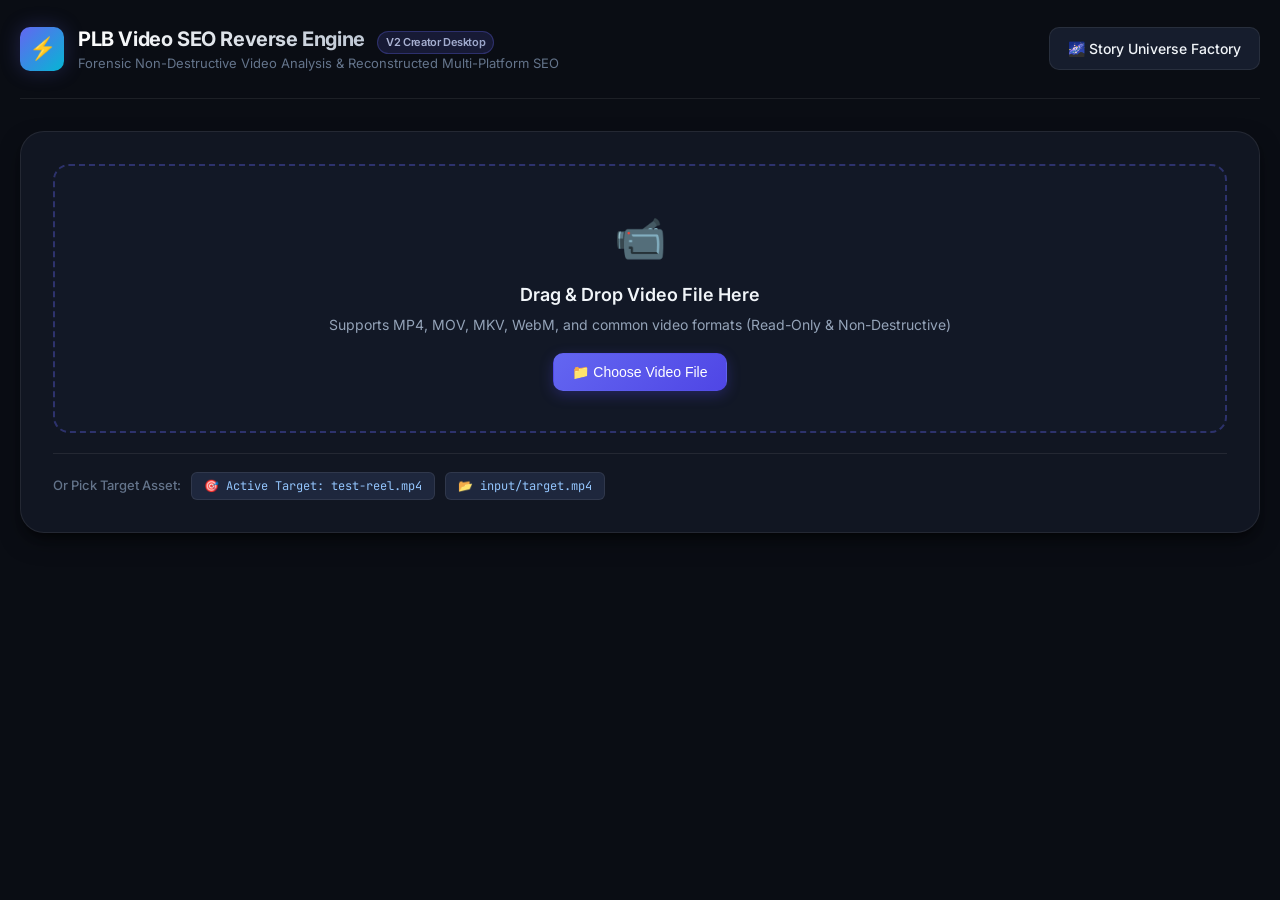
==== commit ae9e6748: "feat: add standalone PLB Creator Studio desktop app with native app mode, multi-server orchestrator," ====
--- a/templates/index.html
+++ b/templates/index.html
@@ -582,6 +582,12 @@
       border: 1px solid rgba(14, 165, 233, 0.4);
     }
 
+    .tag-milestone {
+      background: rgba(99, 102, 241, 0.2);
+      color: #a5b4fc;
+      border: 1px solid rgba(99, 102, 241, 0.4);
+    }
+
     /* Master Evidence Table */
     .evidence-table {
       width: 100%;
@@ -653,6 +659,9 @@
       </div>
     </div>
     <div class="header-actions">
+      <a href="http://127.0.0.1:5050" target="_self" class="btn btn-secondary" style="text-decoration:none;display:inline-flex;align-items:center;gap:6px;" onclick="if(window.parent&&window.parent!==window){window.parent.postMessage({action:'switch-tab',target:'universe'},'*');return false;}">
+        🌌 Story Universe Factory
+      </a>
       <button class="btn btn-secondary" id="btn-analyze-new" style="display:none;" onclick="resetWorkflow()">
         🔄 Analyze Another Video
       </button>
@@ -745,6 +754,7 @@
       <nav class="tabs-nav" id="tabs-nav">
         <button class="tab-btn active" onclick="switchTab('tab-overview', this)">OVERVIEW</button>
         <button class="tab-btn" onclick="switchTab('tab-source', this)">SOURCE SEO</button>
+        <button class="tab-btn" onclick="switchTab('tab-vision', this)">VISUAL INTELLIGENCE</button>
         <button class="tab-btn" onclick="switchTab('tab-forensics', this)">VIDEO FORENSICS</button>
         <button class="tab-btn" onclick="switchTab('tab-timeline', this)">TIMELINE</button>
         <button class="tab-btn" onclick="switchTab('tab-audio', this)">AUDIO</button>
@@ -817,6 +827,97 @@
             <!-- Populated dynamically via JS -->
           </tbody>
         </table>
+      </div>
+    </div>
+
+    <!-- TAB: VISUAL INTELLIGENCE -->
+    <div class="tab-content" id="tab-vision">
+      <!-- Reasoning Chain: WHY THIS SEO WAS GENERATED -->
+      <div class="data-panel" style="margin-bottom: 24px; border-left: 4px solid var(--accent-primary);">
+        <div class="panel-title" style="display: flex; justify-content: space-between; align-items: center;">
+          <span>🧠 Why This SEO Was Generated (Evidence-to-SEO Reasoning Chain)</span>
+          <span class="badge-v2" style="margin: 0;">AUTO-VISION V2</span>
+        </div>
+        <p id="vi-reasoning-chain" style="font-size: 14px; line-height: 1.6; color: #e2e8f0; margin-top: 8px;">--</p>
+        <div style="font-size: 12px; color: var(--accent-secondary); margin-top: 10px;">
+          🛡️ Filename heuristics, hex hashes, and watermark labels were strictly excluded from keyword synthesis.
+        </div>
+      </div>
+
+      <!-- Evidence Matrix: Subjects, Objects, Setting, Actions -->
+      <div class="panel-grid" style="margin-bottom: 24px;">
+        <div class="data-panel">
+          <div class="panel-title">Detected Subjects & Count</div>
+          <div class="item-row">
+            <div class="item-label">Direct Observation</div>
+            <div class="item-val highlight" id="vi-subjects-fact">--</div>
+          </div>
+          <div class="item-row">
+            <div class="item-label">Inferred Entity</div>
+            <div class="item-val" id="vi-subjects-infer">--</div>
+          </div>
+          <div class="item-row">
+            <div class="item-label">Subject Count</div>
+            <div class="item-val" id="vi-subjects-count">--</div>
+          </div>
+          <div class="item-row">
+            <div class="item-label">Evidence Confidence</div>
+            <div class="item-val"><span class="confidence-fact" id="vi-subjects-conf">--</span></div>
+          </div>
+        </div>
+        
+        <div class="data-panel">
+          <div class="panel-title">Detected Objects & Environment</div>
+          <div class="item-row">
+            <div class="item-label">Focal Objects</div>
+            <div class="item-val highlight" id="vi-objects-fact">--</div>
+          </div>
+          <div class="item-row">
+            <div class="item-label">Object Context</div>
+            <div class="item-val" id="vi-objects-infer">--</div>
+          </div>
+          <div class="item-row">
+            <div class="item-label">Setting / Environment</div>
+            <div class="item-val" id="vi-setting-fact">--</div>
+          </div>
+          <div class="item-row">
+            <div class="item-label">Dominant Colors</div>
+            <div class="item-val" id="vi-colors-chips">--</div>
+          </div>
+        </div>
+      </div>
+
+      <div class="data-panel" style="margin-bottom: 24px;">
+        <div class="panel-title">Visible Actions & Timeline Dynamics</div>
+        <div class="item-row">
+          <div class="item-label">Action Progression</div>
+          <div class="item-val" id="vi-actions-fact">--</div>
+        </div>
+        <div class="item-row">
+          <div class="item-label">Interaction Dynamics</div>
+          <div class="item-val" id="vi-interaction-fact">--</div>
+        </div>
+        <div class="item-row">
+          <div class="item-label">Beginning State (5%)</div>
+          <div class="item-val" id="vi-actions-start">--</div>
+        </div>
+        <div class="item-row">
+          <div class="item-label">Ending State (95%)</div>
+          <div class="item-val" id="vi-actions-end">--</div>
+        </div>
+        <div class="item-row">
+          <div class="item-label">Strongest Visual Change</div>
+          <div class="item-val highlight" id="vi-actions-change">--</div>
+        </div>
+      </div>
+
+      <!-- Automated Milestone Evidence Frames (5%, 25%, 50%, 75%, 95%) -->
+      <div style="margin-top: 10px;">
+        <div style="display: flex; justify-content: space-between; align-items: center; margin-bottom: 14px;">
+          <h3 style="font-size: 16px; font-weight: 700;">Milestone Evidence Keyframes (5% / 25% / 50% / 75% / 95%)</h3>
+          <span style="font-size: 12px; color: var(--text-muted);">Key visual evidence samples directly grounding the reconstructed SEO</span>
+        </div>
+        <div class="frame-gallery" id="vi-evidence-gallery" style="grid-template-columns: repeat(auto-fit, minmax(200px, 1fr));"></div>
       </div>
     </div>
 
@@ -1235,6 +1336,66 @@
       });
     }
 
+    // 2.5 Visual Intelligence
+    const vi = result.visual_intelligence;
+    if (vi) {
+      document.getElementById('vi-reasoning-chain').innerText = vi.reasoning_chain || '--';
+      document.getElementById('vi-subjects-fact').innerText = vi.primary_subjects.fact;
+      document.getElementById('vi-subjects-infer').innerText = vi.primary_subjects.inference;
+      document.getElementById('vi-subjects-count').innerText = `${vi.number_of_subjects.fact} focal entities`;
+      document.getElementById('vi-subjects-conf').innerText = vi.primary_subjects.confidence;
+
+      document.getElementById('vi-objects-fact').innerText = vi.important_objects.fact;
+      document.getElementById('vi-objects-infer').innerText = vi.important_objects.inference;
+      document.getElementById('vi-setting-fact').innerText = `${vi.setting_environment.fact} (${vi.setting_environment.inference})`;
+      
+      const colorsContainer = document.getElementById('vi-colors-chips');
+      if (colorsContainer) {
+        colorsContainer.innerHTML = '';
+        if (Array.isArray(vi.dominant_colors.fact)) {
+          vi.dominant_colors.fact.forEach(c => {
+            const chip = document.createElement('span');
+            chip.className = 'sidecar-chip';
+            chip.style.borderColor = 'rgba(99, 102, 241, 0.4)';
+            chip.style.color = '#c7d2fe';
+            chip.innerText = c;
+            colorsContainer.appendChild(chip);
+          });
+        }
+      }
+
+      document.getElementById('vi-actions-fact').innerText = vi.visible_actions.fact;
+      document.getElementById('vi-interaction-fact').innerText = vi.interaction.fact;
+      document.getElementById('vi-actions-start').innerText = vi.beginning_state.fact;
+      document.getElementById('vi-actions-end').innerText = vi.ending_state.fact;
+      document.getElementById('vi-actions-change').innerText = vi.strongest_visual_change.fact;
+
+      // Populate Visual Intelligence Evidence Gallery
+      const viGallery = document.getElementById('vi-evidence-gallery');
+      if (viGallery) {
+        viGallery.innerHTML = '';
+        const evFrames = vi.evidence_frames || [];
+        evFrames.forEach(f => {
+          const card = document.createElement('div');
+          card.className = 'frame-card';
+          const pct = f.milestone_pct || f.percentage_str || '';
+          card.innerHTML = `
+            <div class="frame-img-box">
+              <img src="${f.url}" alt="Milestone frame at ${f.timestamp_sec}s">
+            </div>
+            <div class="frame-meta">
+              <div>
+                <span class="frame-tag tag-milestone">📍 ${pct} TIMELINE</span>
+                <div style="font-weight: 700; color: #ffffff; margin-top: 4px;">${f.timestamp_sec.toFixed(2)}s (f${f.frame_idx})</div>
+                <div style="color: var(--text-muted); font-size: 11px; margin-top: 4px;">${f.description}</div>
+              </div>
+            </div>
+          `;
+          viGallery.appendChild(card);
+        });
+      }
+    }
+
     // 3. Forensics
     const tm = result.technical_metadata;
     const vstream = tm.streams.find(s => s.type === 'video') || {};
@@ -1273,18 +1434,18 @@
     // 5. Audio
     const au = result.audio_analysis;
     const astream = tm.streams.find(s => s.type === 'audio') || {};
-    document.getElementById('au-codec').innerText = `${astream.codec || 'AAC'}`;
-    document.getElementById('au-layout').innerText = `${astream.channels} Channels (${astream.channel_layout})`;
-    document.getElementById('au-rate').innerText = `${astream.sample_rate_hz} Hz (${astream.bitrate_kbps} kbps)`;
-    document.getElementById('au-energy').innerText = `RMS: ${au.overall_rms_dbfs} dBFS | Peak: ${au.peak_dbfs} dBFS`;
+    document.getElementById('au-codec').innerText = astream.codec ? astream.codec : (au.has_audio ? 'Detected' : 'None');
+    document.getElementById('au-layout').innerText = astream.channels ? `${astream.channels} Channels (${astream.channel_layout || 'Stereo'})` : 'No audio channels';
+    document.getElementById('au-rate').innerText = astream.sample_rate_hz ? `${astream.sample_rate_hz} Hz (${astream.bitrate_kbps ? astream.bitrate_kbps + ' kbps' : 'N/A'})` : 'N/A';
+    document.getElementById('au-energy').innerText = au.has_audio ? `RMS: ${au.overall_rms_dbfs} dBFS | Peak: ${au.peak_dbfs} dBFS` : 'N/A (No usable audio stream)';
     document.getElementById('au-class').innerText = au.summary;
 
     // 6. C2PA
     const c2 = result.c2pa_provenance;
     document.getElementById('c2pa-uuid').innerText = c2.uuid || 'None';
-    document.getElementById('c2pa-model').innerText = c2.model_name || 'Standard camera / none';
+    document.getElementById('c2pa-model').innerText = c2.present ? (c2.model_name || 'Standard camera / none') : 'None (Camera or Non-C2PA Media)';
     document.getElementById('c2pa-gen').innerText = c2.generator_tool || 'None';
-    document.getElementById('c2pa-source').innerText = c2.digital_source_type || 'Standard';
+    document.getElementById('c2pa-source').innerText = c2.digital_source_type || 'Standard / Camera';
     document.getElementById('c2pa-time').innerText = c2.timestamp || 'Not recorded';
 
     // 7. Reconstructed SEO
